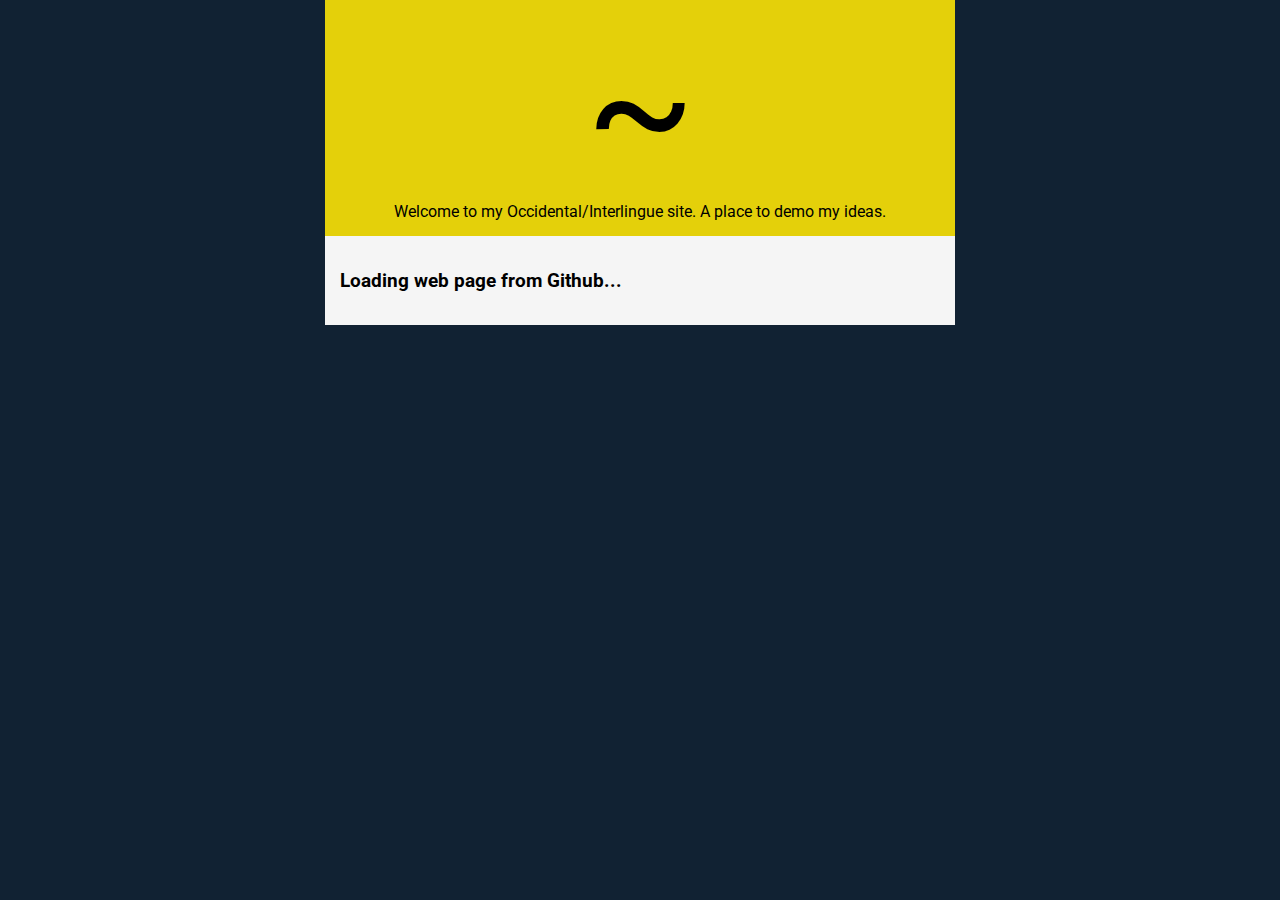
==== index.html @ 589dbfb5 "Added more files" ====
<!DOCTYPE html>
<html lang="en">
<head>
	<meta charset="UTF-8">
	<meta http-equiv="X-UA-Compatible" content="IE=edge">
	<meta name="viewport" content="width=device-width, initial-scale=1.0">
	<title>Occidental</title>

	<link rel="preconnect" href="https://fonts.googleapis.com">
	<link rel="preconnect" href="https://fonts.gstatic.com" crossorigin>
	<link href="https://fonts.googleapis.com/css2?family=Roboto&display=swap" rel="stylesheet">

	<link rel="stylesheet" href="css/style.css">
	<script src="js/showdown.min.js"></script>
</head>
<body>

	<header>
		<div class="tilde">~</div>
		<p class="tilde-info">Welcome to my Occidental/Interlingue site. A place to demo my ideas.</p>
	</header>

	<div id="main-content">
	
		<h3>Loading web page from Github...</h3>
		
	</div>
	
<script>

	// Fetch raw data from Github
	fetch('https://raw.githubusercontent.com/enfrte/interlingue-2038/master/README.md')
		.then( response => response.text() )
		.then( text => {
			const converter = new showdown.Converter();
			const html      = converter.makeHtml(text);
			document.querySelector('#main-content').innerHTML = html;
		})
		.catch( err => console.warn('Something went wrong.', err) );

</script>

</body>
</html>
---- css/style.css ----
body {
	background-color: #123;
	margin: 0;
	font-family: 'Roboto', sans-serif;
}

.tilde {
	margin: auto;
	font-size: 10em;
}

.tilde-info {
	margin: auto;
}

header {
	background-color: #E4D00A;
}

header, #main-content {
	display: flex;
	flex-direction: column;
	max-width: 600px;
	margin: auto;
	padding: 15px;

}

#main-content {
	background-color: whitesmoke;
}
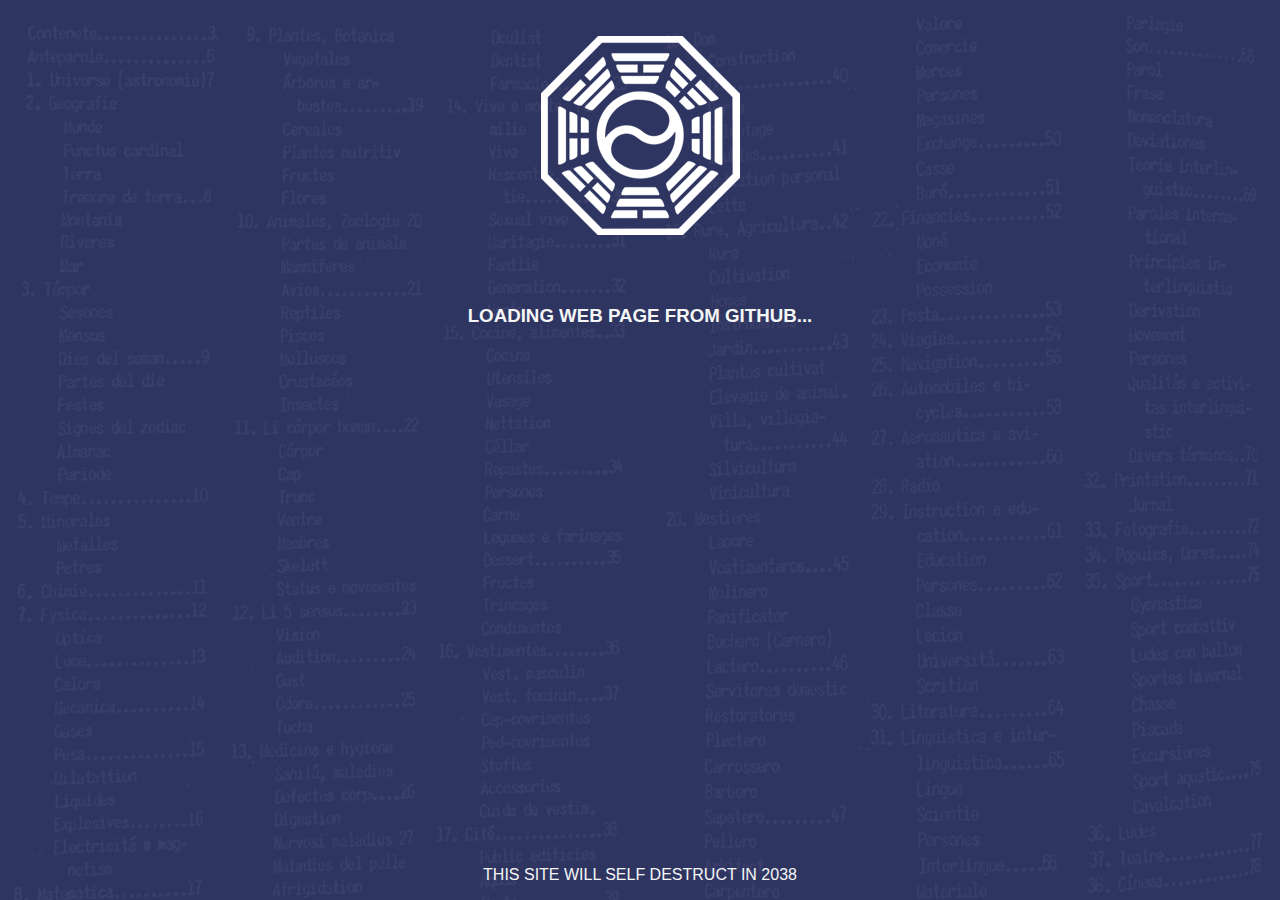
==== commit 638324e2: "New design" ====
--- a/index.html
+++ b/index.html
@@ -6,9 +6,7 @@
 	<meta name="viewport" content="width=device-width, initial-scale=1.0">
 	<title>Occidental</title>
 
-	<link rel="preconnect" href="https://fonts.googleapis.com">
-	<link rel="preconnect" href="https://fonts.gstatic.com" crossorigin>
-	<link href="https://fonts.googleapis.com/css2?family=Roboto&display=swap" rel="stylesheet">
+
 
 	<link rel="stylesheet" href="css/style.css">
 	<script src="js/showdown.min.js"></script>
@@ -16,8 +14,7 @@
 <body>
 
 	<header>
-		<div class="tilde">~</div>
-		<p class="tilde-info">Welcome to my Occidental/Interlingue site. A place to demo my ideas.</p>
+		<img src="img/interlingue_inititive_transparent.png" alt="Site logo">
 	</header>
 
 	<div id="main-content">
@@ -26,6 +23,11 @@
 		
 	</div>
 	
+
+	<footer>
+		<p><a style="text-decoration: none;" href="https://2038.host/">This site will self destruct in 2038</a></p>
+	</footer>
+
 <script>
 
 	// Fetch raw data from Github
--- a/css/style.css
+++ b/css/style.css
@@ -1,7 +1,28 @@
 body {
-	background-color: #123;
+	background-color: #2e3561;
 	margin: 0;
-	font-family: 'Roboto', sans-serif;
+	font-family: 'routed-gothic', sans-serif;
+	text-transform: uppercase;
+	color: whitesmoke;
+	display: flex;
+	flex-direction: column;
+	height: 100vh;
+	background-image: url('../img/interlingue_inititive_bg_v3.png');
+	background-repeat: repeat;
+}
+
+@font-face {
+	font-family: 'routed-gothic';
+	src: url(fonts/routed-gothic.ttf);
+}
+
+a {
+	color: whitesmoke;
+}
+
+header > img {
+	max-width: 210px;
+	height: auto;
 }
 
 .tilde {
@@ -13,19 +34,27 @@
 	margin: auto;
 }
 
-header {
-	background-color: #E4D00A;
-}
-
 header, #main-content {
 	display: flex;
 	flex-direction: column;
 	max-width: 600px;
 	margin: auto;
-	padding: 15px;
+	padding: 30px 15px 15px 15px;
 
 }
 
 #main-content {
-	background-color: whitesmoke;
+	flex-grow: 1;
+}
+
+ul {
+	list-style-type: none;
+}
+
+ul li {
+	padding-bottom: 15px;
+}
+
+footer {
+	text-align: center;
 }